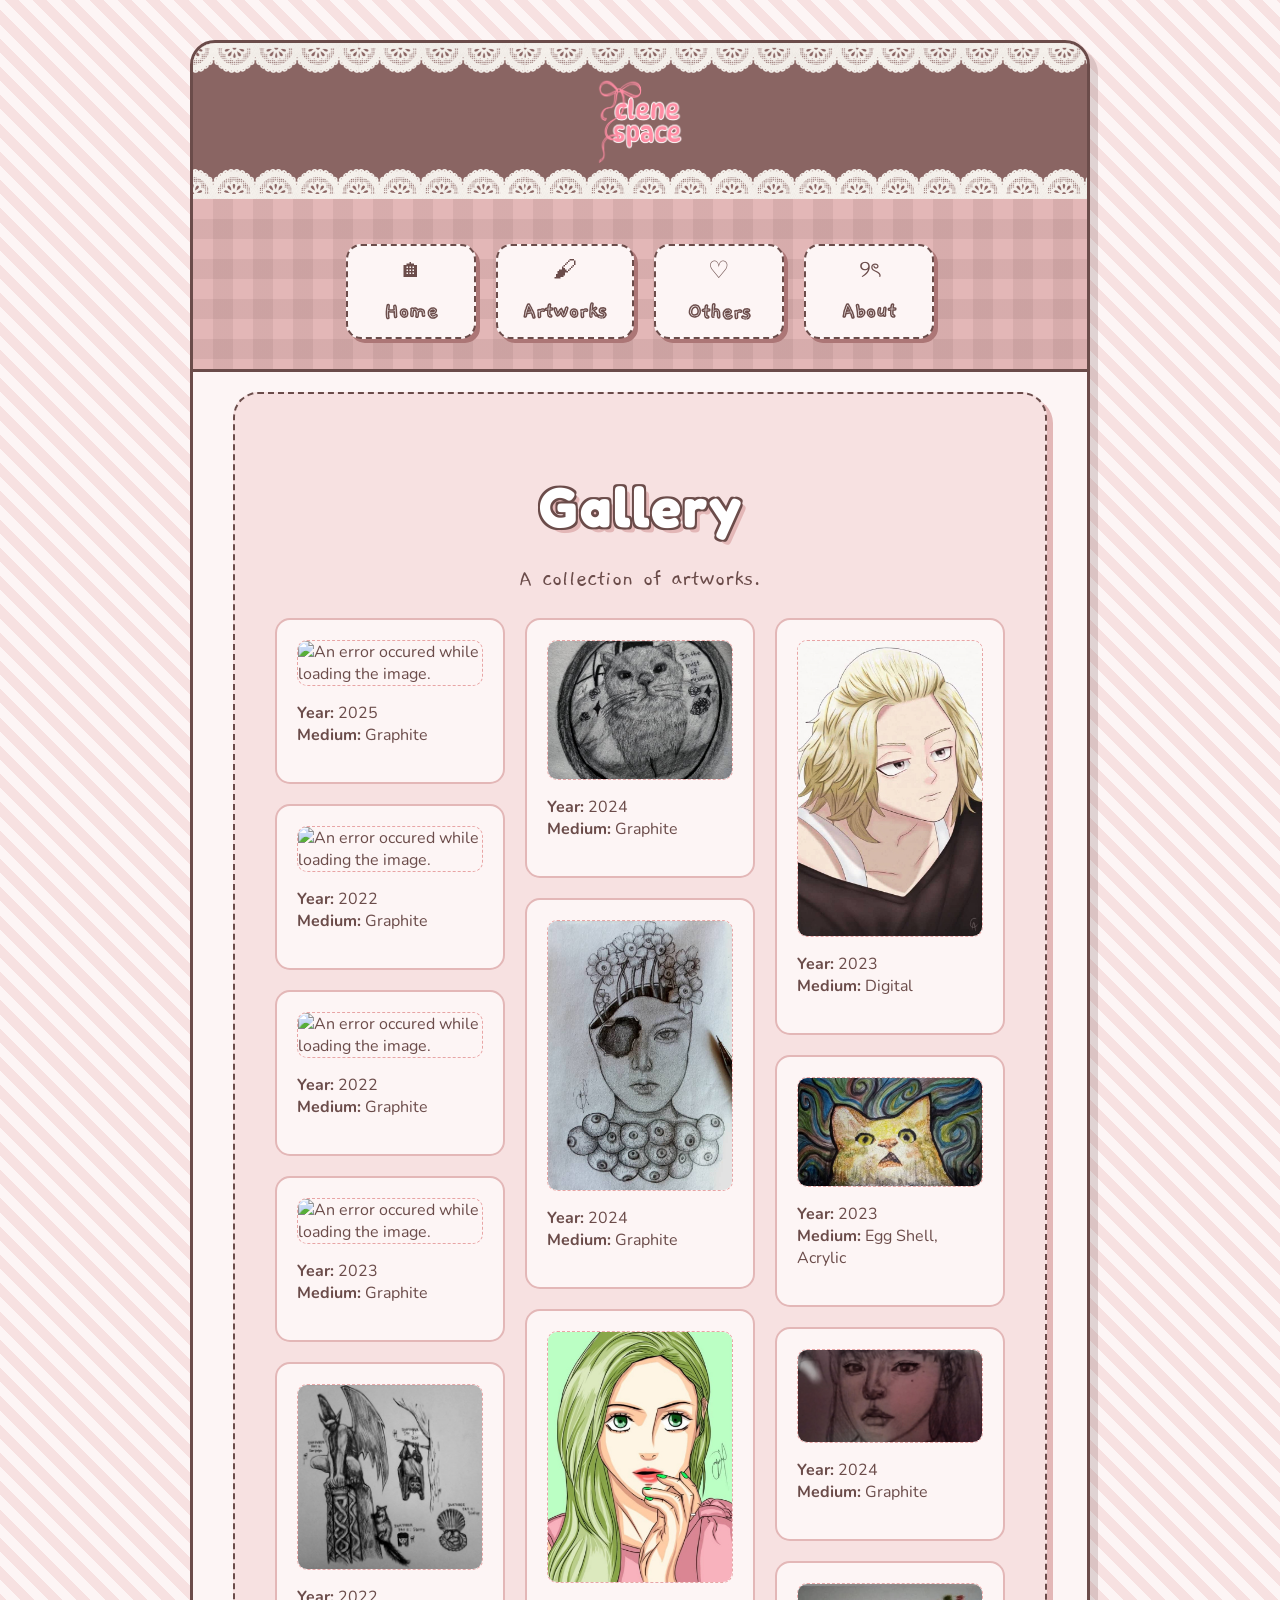
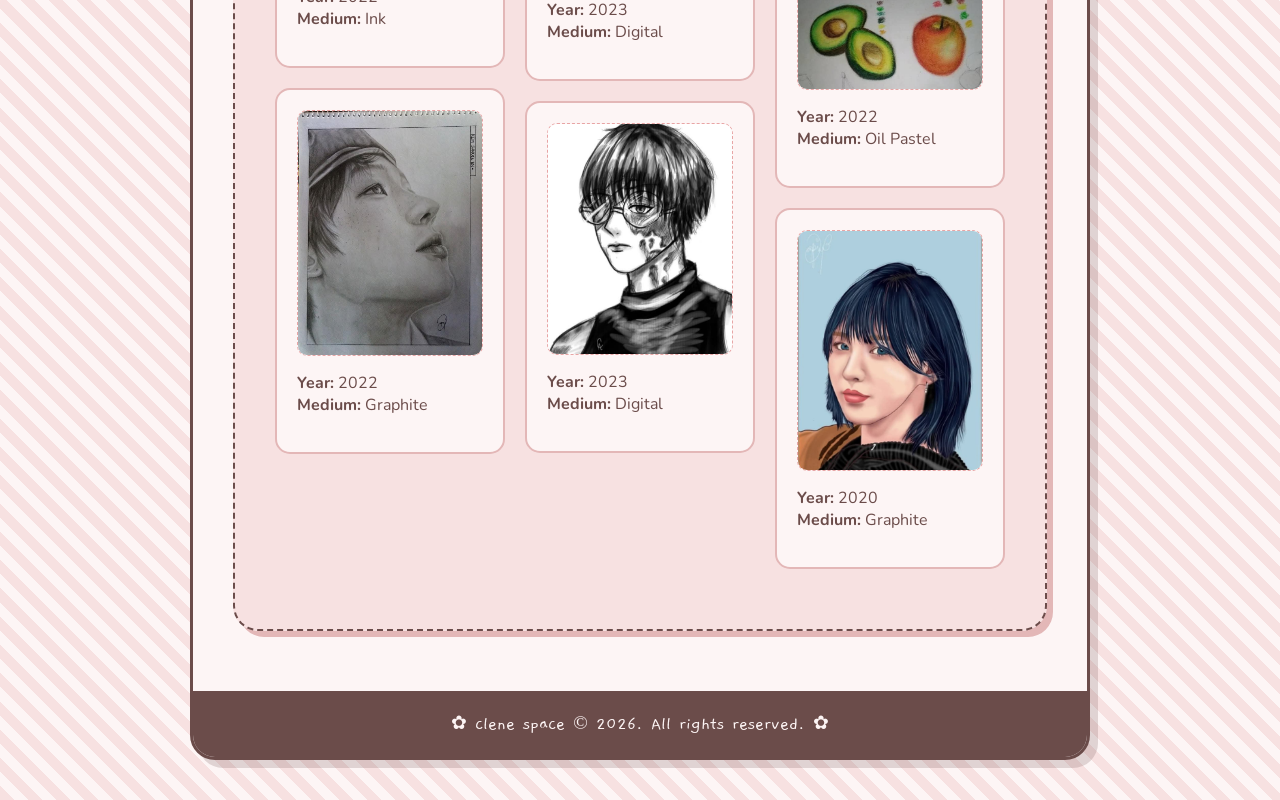
==== Personal Portfolio/artworks.html @ 38d02e25 "files added" ====
<!DOCTYPE html>
<html lang="en">

<head>
    <meta charset="UTF-8">
    <meta name="viewport" content="width=device-width, initial-scale=1.0">
    <title>Gallery | clene space</title>
    <link rel="stylesheet" href="style.css">
    <link href="https://fonts.googleapis.com/css2?family=Fredoka:wght@400..700&family=Gaegu:wght@400;700&family=Nunito:wght@400;700&display=swap" rel="stylesheet">
</head>

<body class="body">

    <div class="web-container">
        <div class="lace-divider" style="background-image: url(Resources/lace-white-up.png); background-color: #8a6563;"></div>
        <header style="text-align: center; background-color: #8a6563;">
            <img src="Resources/logo.png" alt="clene space logo" style="height: 90px; width: auto; display: inline-block; padding-top: 5px;">
        </header>
        <div class="lace-divider" style="background-image: url(Resources/lace-white-down.png); background-color: #8a6563;"></div>

        <div class="nav-container">
            <nav class="nav-tabs">
                <a href="index.html" class="tab">
                    <span class="tab-icon-row">🏠︎</span>
                    <span class="tab-text">Home</span>
                </a>
                <a href="artworks.html" class="tab">
                    <span class="tab-icon-row">🖌</span>
                    <span class="tab-text">Artworks</span>
                </a>
                <a href="others.html" class="tab">
                    <span class="tab-icon-row">♡</span>
                    <span class="tab-text">Others</span>
                </a>
                <a href="about.html" class="tab">
                    <span class="tab-icon-row">୨ৎ</span>
                    <span class="tab-text">About</span>
                </a>
            </nav>
        </div>

        <main class="main-content">
            <div class="section-box pink-box" style="text-align: center;">
                <h1 class="white-brown-heading">Gallery</h1>
                <p style="font-family: 'Gaegu', cursive; font-size: 1.5rem;">A collection of artworks.</p>

                <div class="artwork-grid">
                    <div class="grid-item">
                        <img src="Resources/artwork1.jpg" alt="An error occured while loading the image.">
                        <p><strong>Year:</strong> 2025<br><strong>Medium:</strong> Graphite</p>
                    </div>
                    <div class="grid-item">
                        <img src="Resources/artwork2.jpg" alt="An error occured while loading the image.">
                        <p><strong>Year:</strong> 2022<br><strong>Medium:</strong> Graphite</p>
                    </div>
                    <div class="grid-item">
                        <img src="Resources/artwork3.jpg" alt="An error occured while loading the image.">
                        <p><strong>Year:</strong> 2022<br><strong>Medium:</strong> Graphite</p>
                    </div>
                    <div class="grid-item">
                        <img src="Resources/artwork4.jpg" alt="An error occured while loading the image.">
                        <p><strong>Year:</strong> 2023<br><strong>Medium:</strong> Graphite</p>
                    </div>
                    <div class="grid-item">
                        <img src="Resources/artwork5.jpg" alt="An error occured while loading the image.">
                        <p><strong>Year:</strong> 2022<br><strong>Medium:</strong> Ink</p>
                    </div>
                    <div class="grid-item">
                        <img src="Resources/artwork6.jpg" alt="An error occured while loading the image.">
                        <p><strong>Year:</strong> 2022<br><strong>Medium:</strong> Graphite</p>
                    </div>
                    <div class="grid-item">
                        <img src="Resources/artwork7.jpg" alt="An error occured while loading the image.">
                        <p><strong>Year:</strong> 2024<br><strong>Medium:</strong> Graphite</p>
                    </div>

                    <div class="grid-item">
                        <img src="Resources/artwork8.jpg" alt="An error occured while loading the image.">
                        <p><strong>Year:</strong> 2024<br><strong>Medium:</strong> Graphite</p>
                    </div>
                    <div class="grid-item">
                        <img src="Resources/artwork9.jpg" alt="An error occured while loading the image. ">
                        <p><strong>Year:</strong> 2023<br><strong>Medium:</strong> Digital</p>
                    </div>

                    <div class="grid-item">
                        <img src="Resources/artwork10.jpg" alt="An error occured while loading the image.">
                        <p><strong>Year:</strong> 2023<br><strong>Medium:</strong> Digital</p>
                    </div>
                    <div class="grid-item">
                        <img src="Resources/artwork11.jpg" alt="An error occured while loading the image.">
                        <p><strong>Year:</strong> 2023<br><strong>Medium:</strong> Digital</p>
                    </div>
                    <div class="grid-item">
                        <img src="Resources/artwork12.jpg" alt="An error occured while loading the image.">
                        <p><strong>Year:</strong> 2023<br><strong>Medium:</strong> Egg Shell, Acrylic</p>
                    </div>

                    <div class="grid-item">
                        <img src="Resources/artwork13.jpg" alt="An error occured while loading the image.">
                        <p><strong>Year:</strong> 2024<br><strong>Medium:</strong> Graphite</p>
                    </div>

                    <div class="grid-item">
                        <img src="Resources/artwork15.jpg" alt="An error occured while loading the image.">
                        <p><strong>Year:</strong> 2022<br><strong>Medium:</strong> Oil Pastel</p>
                    </div>
                    <div class="grid-item">
                        <img src="Resources/artwork16.jpg" alt="An error occured while loading the image.">
                        <p><strong>Year:</strong> 2020<br><strong>Medium:</strong> Graphite</p>
                    </div>

                </div>
            </div>

        </main>

        <footer class="footer">
            <p>✿ clene space © 2026. All rights reserved. ✿</p>
        </footer>
    </div>

</body>

</html>
---- Personal Portfolio/style.css ----
* {
    box-sizing: border-box;
    color: #6b4c4a;
}

.body {
    margin: 0;
    padding: 40px 20px;
    display: flex;
    justify-content: center;
    min-height: 100vh;
    font-family: 'Nunito', sans-serif;
    background-color: #f7e1e1;
    background-image: repeating-linear-gradient( 45deg, #f7e1e1, #f7e1e1 10px, #fdf5f5 10px, #fdf5f5 20px);
}

.web-container {
    max-width: 900px;
    width: 100%;
    background-color: #fdf5f5;
    border-radius: 25px;
    border: 3px solid #6b4c4a;
    box-shadow: 8px 8px 0px rgba(107, 76, 74, 0.2);
    overflow: hidden;
    position: relative;
}

.nav-container {
    background-color: #e3b7b7;
    background-image: repeating-linear-gradient(transparent, transparent 20px, rgba(107, 76, 74, 0.1) 20px, rgba(107, 76, 74, 0.1) 40px), repeating-linear-gradient(90deg, transparent, transparent 20px, rgba(107, 76, 74, 0.1) 20px, rgba(107, 76, 74, 0.1) 40px);
    padding: 30px 20px;
    text-align: center;
    border-bottom: 3px solid #6b4c4a;
    position: relative;
}

.nav-tabs {
    display: flex;
    justify-content: center;
    flex-wrap: wrap;
    gap: 20px;
    margin-top: 15px;
}

.tab {
    background-color: #fdf5f5;
    border: 2px dashed #6b4c4a;
    border-radius: 15px;
    padding: 10px 25px;
    text-align: center;
    text-decoration: none;
    display: flex;
    flex-direction: column;
    align-items: center;
    gap: 10px;
    box-shadow: 4px 4px 0px #ac7676;
    transition: transform 0.2s ease, box-shadow 0.2s ease;
    min-width: 130px;
}

.tab:hover {
    transform: scale(1.2);
    box-shadow: 6px 6px 0px #ac7676;
    background-color: #fff;
}

.tab-icon-row {
    font-family: 'Gaegu', cursive;
    font-size: 1.5rem;
    color: #6b4c4a;
}

.tab-text {
    font-family: 'Gaegu', cursive;
    font-size: 1.5rem;
    font-weight: bold;
    color: transparent;
    -webkit-text-stroke: 1.5px #6b4c4a;
    transition: color 0.3s ease;
}

.tab:hover .tab-text {
    color: #e3b7b7;
}

.white-brown-heading {
    font-family: 'Fredoka', sans-serif;
    font-size: 3.5rem;
    color: white;
    text-shadow: 2px 2px 0px #6b4c4a, -2px -2px 0px #6b4c4a, 2px -2px 0px #6b4c4a, -2px 2px 0px #6b4c4a, 5px 5px 0px #e3b7b7;
    margin-bottom: 10px;
    letter-spacing: 2px;
}

.lace-divider {
    height: 30px;
    width: 100%;
    background-repeat: repeat-x;
    background-size: contain;
}

.main-content {
    padding: 20px 40px;
}

.section-box {
    background-color: #fffacd;
    border: 2px dashed #6b4c4a;
    border-radius: 25px;
    padding: 30px;
    margin-bottom: 40px;
    box-shadow: 6px 6px 0px #f7e1e1;
    padding: 40px;
}

.section-box.pink-box {
    background-color: #f7e1e1;
    box-shadow: 6px 6px 0px #e3b7b7;
}

.hero-section {
    display: flex;
    align-items: center;
    justify-content: space-evenly;
    gap: 20px;
}

.hero-text {
    flex: 1;
}

.hero-img {
    width: 35%;
}

.about {
    display: flex;
    align-items: center;
    justify-content: space-between;
    gap: 30px;
}

.profile-picture {
    width: 200px;
    height: 200px;
    border-radius: 50%;
    object-fit: cover;
    border: 4px solid #fff;
    box-shadow: 0 0 0 2px #6b4c4a, 4px 4px 0px #e3b7b7;
}

.qoute-card {
    text-align: center;
    padding: 30px;
    background-color: #e3b7b7;
    border-radius: 25px;
    border: 2px dashed #fff;
    box-shadow: 6px 6px 0px #c29191;
    margin-bottom: 40px;
}

.qoute {
    font-family: 'Just Me Again Down Here', cursive;
    font-size: 3rem;
    color: #fff;
    margin: 0;
}

.artwork-grid {
    column-count: 3;
    column-gap: 20px;
    margin-top: 20px;
}

.featured-list {
    display: flex;
    flex-direction: row;
}

.project-list,
.note-list {
    display: grid;
    grid-template-columns: 1fr 1fr;
    justify-content: space-evenly;
    gap: 20px;
    align-items: center;
}

.grid-item,
.featured-item,
.project-item {
    background-color: #fdf5f5;
    border: 2px solid #e3b7b7;
    border-radius: 15px;
    padding: 20px;
    text-align: left;
    box-shadow: 4px 4px 0px var(--blush);
    margin-bottom: 20px;
    display: inline-block;
    width: 100%;
    break-inside: avoid;
    transition: transform 0.2s;
}

.note-item {
    border: 1px dashed #e8a5a5;
    background-color: #f7e1e1;
    max-width: max-content;
    max-height: max-content;
    font-family: 'Gaegu', cursive;
    font-size: 1.5rem;
    color: #6b4c4a;
    padding: 5px;
    border-radius: 10px;
    margin: 10px;
}

.grid-item:hover,
.featured-item:hover,
.note-item:hover {
    transform: translateY(-5px);
}

.note-item:hover {
    transform: scale(1.2);
}

.grid-item img,
.project-item img {
    width: 100%;
    height: auto;
    object-fit: contain;
    border-radius: 10px;
    border: 1px dashed #e8a5a5;
    display: block;
    margin-bottom: 10px;
}

.featured-item img {
    width: 100%;
    height: 100%;
    object-fit: cover;
    border-radius: 10px;
    border: 1px dashed #e8a5a5;
    display: block;
    margin-bottom: 10px;
}

.about-img {
    width: 100%;
    height: 100px;
    object-fit: contain;
}

.more-btn {
    font-family: 'Gaegu', cursive;
    color: #6b4c4a;
    text-decoration: none;
    background-color: #fff;
    border: 2px solid #6b4c4a;
    border-radius: 50px;
    padding: 10px 30px;
    font-size: 1.2rem;
    margin: 30px auto 0 auto;
    display: flex;
    width: fit-content;
    align-items: center;
    gap: 10px;
    cursor: pointer;
    box-shadow: 3px 3px 0px #e3b7b7;
    transition: 0.2s;
}

.more-btn:hover {
    transform: scale(1.2);
    box-shadow: 5px 5px 0px #e3b7b7;
}

.about-top-section {
    display: flex;
    justify-content: space-evenly;
    align-items: flex-start;
    gap: 50px;
}

.about-text,
.info-container {
    flex: 1;
    margin-top: 20px;
}

.about-bottom-section {
    display: flex;
    justify-content: space-between;
    gap: 50px;
    margin-top: 40px;
}

.connect-section {
    display: flex;
    flex-direction: column;
    align-items: center;
    justify-content: center;
}

.basic-info-list {
    list-style-type: none;
    padding: 0;
    font-size: 1.1rem;
}

.basic-info-list li {
    margin-bottom: 15px;
    padding-left: 25px;
    position: relative;
}

.basic-info-list li::before {
    content: '✿';
    position: absolute;
    left: 0;
    color: #e3b7b7;
    font-size: 1.2rem;
}

.socials {
    display: flex;
    gap: 15px;
}

.social-btn {
    display: flex;
    align-items: center;
    justify-content: center;
    padding: 10px 20px;
    border-radius: 15px;
    border: 2px solid #6b4c4a;
    background-color: #fff;
    box-shadow: 3px 3px 0px #e3b7b7;
    text-decoration: none;
    font-family: 'Gaegu', cursive;
    font-size: 1.2rem;
    font-weight: bold;
    transition: 0.2s;
}

.social-btn:hover {
    transform: translateY(-3px);
}

.cats-container {
    display: flex;
    justify-content: center;
    gap: 50px;
    margin-top: 20px;
}

.cat-profile {
    text-align: center;
}

.cat-profile img {
    width: 150px;
    height: 150px;
    object-fit: cover;
    border-radius: 50%;
    border: 3px dashed #6b4c4a;
    background-color: #fff;
    padding: 5px;
    box-shadow: 4px 4px 0px #e3b7b7;
}

.cat-profile h3 {
    font-family: 'Gaegu', cursive;
    font-size: 1.8rem;
    margin-top: 10px;
}

.modal-overlay {
    display: none;
    position: fixed;
    top: 0;
    left: 0;
    width: 100%;
    height: 100%;
    background-color: rgba(107, 76, 74, 0.6);
    z-index: 1000;
    align-items: center;
    justify-content: center;
}

.modal-overlay:target {
    display: flex;
}

.notepad-modal {
    background-color: #fffacd;
    border: 2px solid #6b4c4a;
    border-radius: 10px 25px 25px 10px;
    width: 90%;
    max-width: 500px;
    padding: 40px 30px 30px 40px;
    position: relative;
    box-shadow: 10px 10px 0px rgba(0, 0, 0, 0.1);
    font-family: 'Gaegu', cursive;
    font-size: 1.4rem;
    line-height: 30px;
    color: #6b4c4a;
}

.close-btn {
    position: absolute;
    top: 10px;
    right: 15px;
    font-family: 'Fredoka', sans-serif;
    font-size: 1.5rem;
    text-decoration: none;
    color: #6b4c4a;
    background: #fff;
    border: 2px solid #6b4c4a;
    border-radius: 50%;
    width: 35px;
    height: 35px;
    display: flex;
    align-items: center;
    justify-content: center;
    transition: 0.2s;
}

.close-btn:hover {
    background-color: #f7e1e1;
    transform: scale(1.1);
}

.footer {
    background-color: #6b4c4a;
    color: #fdf5f5;
    text-align: center;
    padding: 20px;
    font-family: 'Gaegu', cursive;
    font-size: 1.2rem;
}

.footer p {
    color: #fdf5f5;
    margin: 0;
}
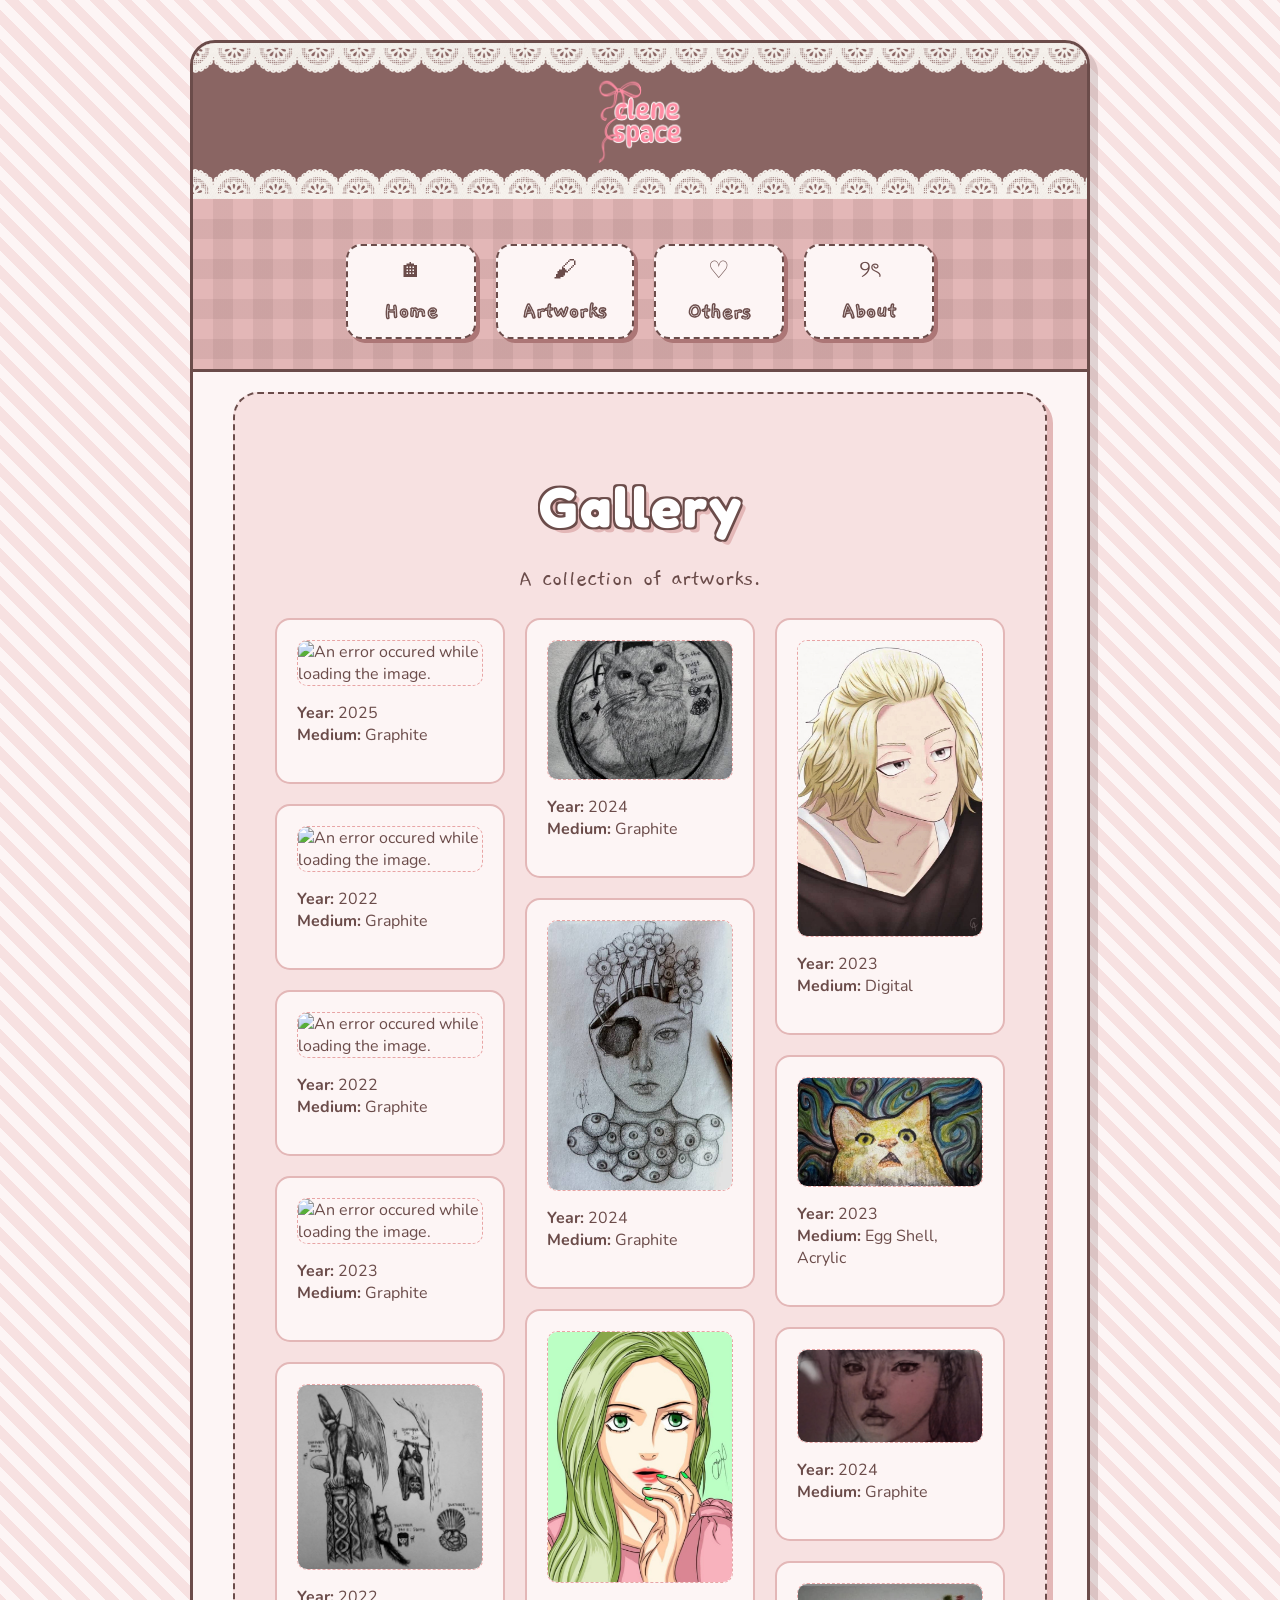
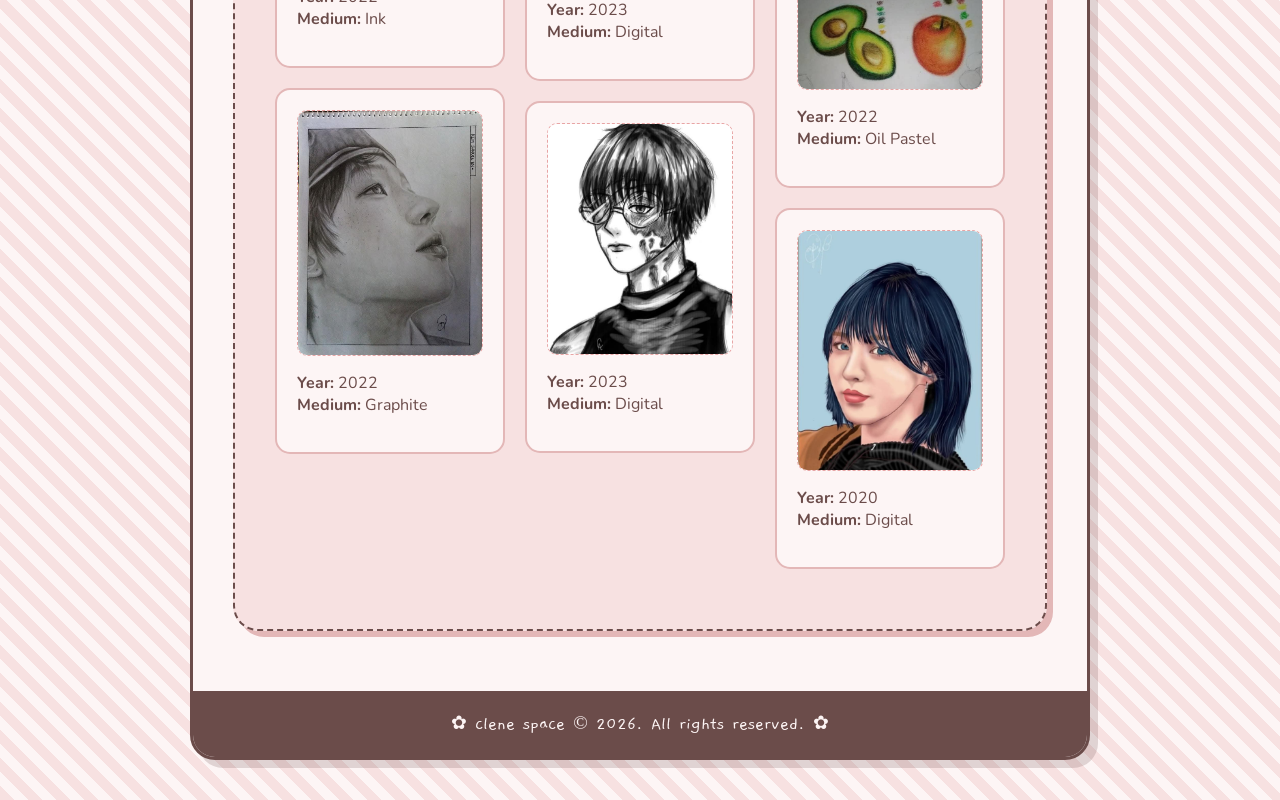
==== commit 517ad686: "files updated" ====
--- a/Personal Portfolio/artworks.html
+++ b/Personal Portfolio/artworks.html
@@ -107,7 +107,7 @@
                     </div>
                     <div class="grid-item">
                         <img src="Resources/artwork16.jpg" alt="An error occured while loading the image.">
-                        <p><strong>Year:</strong> 2020<br><strong>Medium:</strong> Graphite</p>
+                        <p><strong>Year:</strong> 2020<br><strong>Medium:</strong> Digital</p>
                     </div>
 
                 </div>
